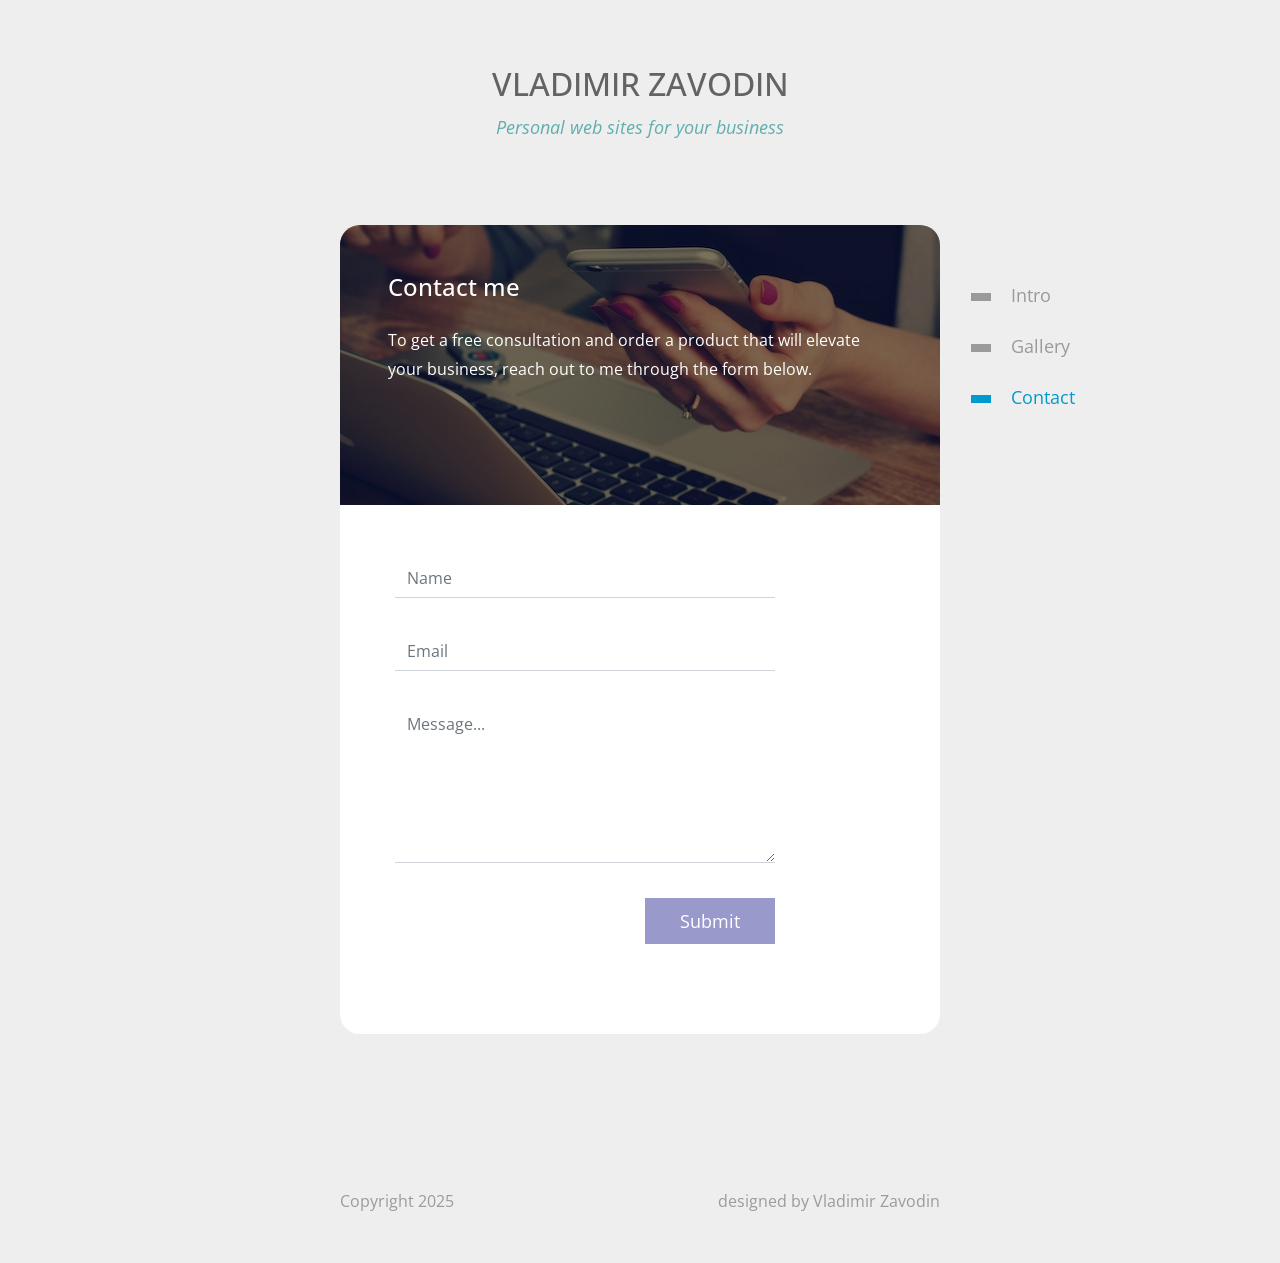
==== contact.html @ 44b368ee "Add Contact form" ====
<!DOCTYPE html>
<html lang="en">

<head>
    <meta charset="UTF-8" />
    <meta name="viewport" content="width=device-width, initial-scale=1.0" />
    <meta http-equiv="X-UA-Compatible" content="ie=edge" />
    <title>Vladimir contacts</title>

    <link rel="stylesheet" href="https://fonts.googleapis.com/css?family=Open+Sans:400,600" />
    <link rel="stylesheet" href="css/bootstrap.min.css" />
    <link rel="stylesheet" href="css/templatemo-style.css" />
</head>

<body>
    <div class="tm-page-container mx-auto">
        <header class="tm-header text-center">
            <h1 class="tm-title text-uppercase">Vladimir Zavodin</h1>
            <p class="tm-primary-color"><i>Personal web sites for your business</i></p>
        </header>

        <section class="tm-section">
            <nav class="tm-nav">
                <ul>
                    <li>
                        <a href="index.html"><span class="tm-nav-deco"></span>Intro</a>
                    </li>
                    <li>
                        <a href="gallery.html"><span class="tm-nav-deco"></span>Gallery</a>
                    </li>
                    <li class="active">
                        <a href="contact.html"><span class="tm-nav-deco"></span>Contact</a>
                    </li>
                </ul>
            </nav>
            <div class="tm-content-container">
                <div class="mb-0 tm-img-overlay-wrap">
                    <div class="tm-img-overlay"></div>
                    <div class="tm-img-overlay-text text-white p-5">
                        <h4 class="mb-4">Contact me</h4>
                        <p class="tm-small">
                            To get a free consultation and order a product that will elevate your business, reach out to me through the form below.
                        </p>
                    </div>
                </div>



                <div class="tm-content">
    <form action="https://web3forms.com/api/v1/submit" method="POST" class="tm-contact-form">
        <div class="form-group">
            <input type="text" id="contact_name" name="contact_name"
                class="form-control rounded-0 border-top-0 border-right-0 border-left-0"
                placeholder="Name" required="" />
        </div>
        <div class="form-group">
            <input type="email" id="contact_email" name="contact_email"
                class="form-control rounded-0 border-top-0 border-right-0 border-left-0"
                placeholder="Email" required="" />
        </div>
        <div class="form-group">
            <textarea rows="6" id="contact_message" name="contact_message"
                class="form-control rounded-0 border-top-0 border-right-0 border-left-0"
                placeholder="Message..." required=""></textarea>
        </div>
        
        <!-- Hidden Input for Web3Forms API Key -->
        <input type="hidden" name="access_key" value="2dc9b407-b427-46bc-88eb-70f7e5c5b931">

        <div class="form-group text-right">
            <button type="submit" class="btn btn-primary rounded-0">
                Submit
            </button>
        </div>
    </form>
</div>

            </div>
        </section>

        <footer>
            <span>Copyright 2025</span>
            <span>designed by Vladimir Zavodin</span>
        </footer>
    </div>
</body>

</html>
---- css/templatemo-style.css ----
/*
Verticard Template
https://templatemo.com/tm-533-verticard
*/

body {
  font-family: "Open Sans", Arial, Helvetica, sans-serif;
  font-size: 18px;
  font-weight: 400;
  overflow-x: hidden;
  background-color: #eeeeee;
  color: #6C6D6E;
}

a {
  transition: all 0.3s ease;
}

a:hover,
a:focus {
  text-decoration: none;
}

p {
  line-height: 1.8;
}

.tm-primary-color {
  color: #61AEAE;
}

.tm-secondary-color {
  color: #0099CC;
}


.tm-page-container {
  max-width: 600px;
  width: 100%;  
}

.tm-section {
  margin-bottom: 155px;
  position: relative;
}

.tm-content-container {      
  border-radius: 20px;
  background-color: white;
}

.tm-nav {
  position: absolute;
  right: -150px;
  top: 45px;
}

.tm-nav > ul > li {
  list-style: none;
}

.tm-nav > ul > li > a {
  display: block;
  padding: 12px 15px;
  color: #999A9B;
}

.tm-nav > ul > li.active > a,
.tm-nav > ul > li > a:hover,
.tm-nav > ul > li > a:focus {
  color: #0299CC;
}

.tm-nav-deco {
  display: inline-block;
  width: 20px;
  height: 8px;
  background-color: #999A9B;
  vertical-align: middle;
  margin-right: 20px;
}

.tm-nav > ul > li.active > a > .tm-nav-deco,
.tm-nav > ul > li:hover > a > .tm-nav-deco
 {
  background-color: #0299CC;
}

.tm-content {  
  padding: 55px;
}

.tm-header {
  padding: 65px 15px;
}

.tm-title {
  font-size: 2rem;
  color: #626364;
}

.tm-page-title {
  font-size: 1.5rem;
  margin-bottom: 40px;
  color: #656667;
}

.tm-img {
  border-top-left-radius: 20px;
  border-top-right-radius: 20px;  
}

footer {
  font-size: 1rem;
  display: flex;
  justify-content: space-between;
  padding-bottom: 50px;
  color: #9A9B9C;
}

.tm-footer-link {
  color: #9A9B9C;
}

/* 
  Gallery Item Hover Effect
  https://tympanus.net/codrops/2014/06/19/ideas-for-subtle-hover-effects/
*/

/* Common style */
.tm-gallery-item figure {
	position: relative;	
	overflow: hidden;
	margin-bottom: 0;
	background: #3085a3;
	text-align: center;
	cursor: pointer;
}

.tm-gallery-item figure img {
	position: relative;
	display: block;
	min-height: 100%;
	max-width: 100%;
	opacity: 0.8;
}

.tm-gallery-item figure figcaption {
	color: #fff;
	text-transform: uppercase;
	font-size: 1.25em;
	-webkit-backface-visibility: hidden;
	backface-visibility: hidden;
}

.tm-gallery-item figure figcaption::before,
.tm-gallery-item figure figcaption::after {
	pointer-events: none;
}

.tm-gallery-item figure figcaption,
.tm-gallery-item figure figcaption > a {
	position: absolute;
	top: 0;
	left: 0;
	width: 100%;
	height: 100%;
}

/* Anchor will cover the whole item by default */
/* For some effects it will show as a button */
.tm-gallery-item figure figcaption > a {
	z-index: 1000;
	text-indent: 200%;
	white-space: nowrap;
	font-size: 0;
	opacity: 0;
}

.tm-gallery-item figure h2 {
	word-spacing: -0.15em;
	font-weight: 300;
}

.tm-gallery-item figure h2 span {	font-weight: 800; }

.tm-gallery-item figure h2,
.tm-gallery-item figure p {
	margin: 0;
}

.tm-gallery-item figure p {
	letter-spacing: 1px;
	font-size: 60.5%;
	max-width: 200px;
	margin: 0 auto;
}

/*---------------*/
/***** Bubba *****/
/*---------------*/

figure.effect-bubba {	background: #9e5406; }

figure.effect-bubba img {
	opacity: 1;
	-webkit-transition: opacity 0.35s;
	transition: opacity 0.35s;
}

figure.effect-bubba:hover img {
	opacity: 0.4;
}

figure.effect-bubba figcaption::before,
figure.effect-bubba figcaption::after {
	position: absolute;
	top: 15px;
	right: 15px;
	bottom: 15px;
	left: 15px;
	content: '';
	opacity: 0;
	-webkit-transition: opacity 0.35s, -webkit-transform 0.35s;
	transition: opacity 0.35s, transform 0.35s;
}

figure.effect-bubba figcaption::before {
	border-top: 1px solid #fff;
	border-bottom: 1px solid #fff;
	-webkit-transform: scale(0,1);
	transform: scale(0,1);
}

figure.effect-bubba figcaption::after {
	border-right: 1px solid #fff;
	border-left: 1px solid #fff;
	-webkit-transform: scale(1,0);
	transform: scale(1,0);
}

figure.effect-bubba h2 {
	font-size: 1.5rem;	
	-webkit-transition: -webkit-transform 0.35s;
	transition: transform 0.35s;
	-webkit-transform: translate3d(0,-5px,0);
	transform: translate3d(0,-5px,0);
	opacity: 0;
}

figure.effect-bubba p {
	width: 100%;
	padding: 10px;
	opacity: 0;
	-webkit-transition: opacity 0.35s, -webkit-transform 0.35s;
	transition: opacity 0.35s, transform 0.35s;
	-webkit-transform: translate3d(0,20px,0);
	transform: translate3d(0,20px,0);
}

figure.effect-bubba:hover figcaption::before,
figure.effect-bubba:hover figcaption::after {
	opacity: 1;
	-webkit-transform: scale(1);
	transform: scale(1);
}

figure.effect-bubba:hover h2,
figure.effect-bubba:hover p {
	opacity: 1;
	-webkit-transform: translate3d(0,0,0);
	transform: translate3d(0,0,0);
}

.tm-gallery {
  margin-top: 40px;
  margin-left: -30px;
  margin-right: -30px;
  margin-bottom: -20px;
}

.tm-gallery-item {
	margin-top: 15px;
	margin-bottom: 15px;
	max-width: 270px;
}

.tm-content-2 {
	padding-left: 45px;
	padding-right: 45px;
}

figcaption {
	display: flex;
	flex-direction: column;
	align-items: center;
	justify-content: center;
}

.tm-img-overlay-wrap {
	position: relative;
	min-height: 280px;
	background-image: url(../img/contact.jpg);
	background-repeat: no-repeat;
	background-size: cover;
	border-top-left-radius: 20px;
	border-top-right-radius: 20px;
}

.tm-img-overlay {
	border-top-left-radius: 20px;
	border-top-right-radius: 20px;
	position: absolute;
	top: 0;
	left: 0;
	width: 100%;
	height: 100%;
	background-color: rgba(0,0,0,0.5);
}

.tm-img-overlay-text {
	position: relative;
	z-index: 1000;
}

.tm-contact-form {
	max-width: 380px;
}

.form-group {
	margin-bottom: 35px;
}

.btn {
	font-size: 1.1rem;
	padding: 10px 35px;
	border: none;
}

.btn-primary {
	background-color: #9999CC;
}

.btn-primary:hover,
.btn-primary:focus {
	background-color: #9a9afc;
}

.tm-small {
	font-size: 90%;
}

@media (max-width: 945px) {
  .tm-nav {
    position: static;
  }

  .tm-page-container {
    padding-left: 15px;
    padding-right: 15px;
  }
}

@media (max-width: 575px) {
	.tm-gallery-item {
		max-width: 100%;
		height: auto;
	}
}

@media (max-width: 480px) {
  footer {
    display: block;
  }

  footer span {
    display: block;
    padding: 15px;
  }
}
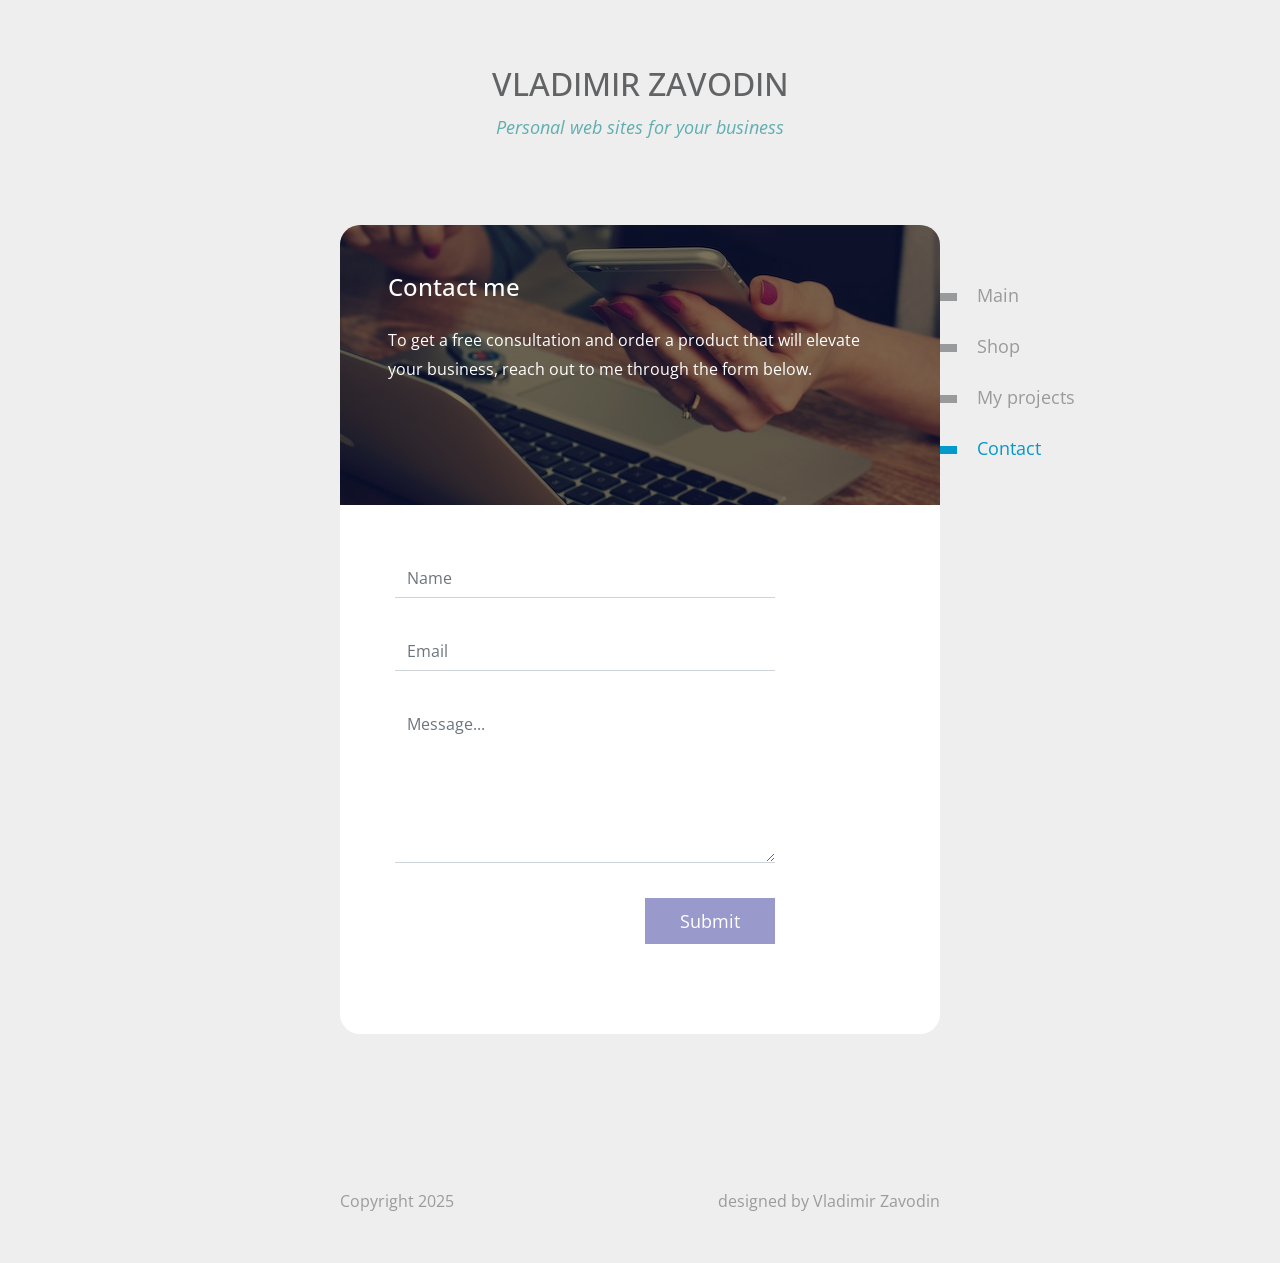
==== commit 8c88c667: "Change images in gallery. Add pricing page" ====
--- a/contact.html
+++ b/contact.html
@@ -9,7 +9,7 @@
 
     <link rel="stylesheet" href="https://fonts.googleapis.com/css?family=Open+Sans:400,600" />
     <link rel="stylesheet" href="css/bootstrap.min.css" />
-    <link rel="stylesheet" href="css/templatemo-style.css" />
+    <link rel="stylesheet" href="css/mo-style.css" />
 </head>
 
 <body>
@@ -23,10 +23,13 @@
             <nav class="tm-nav">
                 <ul>
                     <li>
-                        <a href="index.html"><span class="tm-nav-deco"></span>Intro</a>
+                        <a href="index.html"><span class="tm-nav-deco"></span>Main</a>
                     </li>
                     <li>
-                        <a href="gallery.html"><span class="tm-nav-deco"></span>Gallery</a>
+                        <a href="shop.html"><span class="tm-nav-deco"></span>Shop</a>
+                    </li>
+                    <li>
+                        <a href="projects.html"><span class="tm-nav-deco"></span>My projects</a>
                     </li>
                     <li class="active">
                         <a href="contact.html"><span class="tm-nav-deco"></span>Contact</a>
@@ -47,7 +50,7 @@
 
 
                 <div class="tm-content">
-    <form action="https://web3forms.com/api/v1/submit" method="POST" class="tm-contact-form">
+    <form action="https://api.web3forms.com/submit" method="POST" class="tm-contact-form">
         <div class="form-group">
             <input type="text" id="contact_name" name="contact_name"
                 class="form-control rounded-0 border-top-0 border-right-0 border-left-0"
--- a/css/mo-style.css
+++ b/css/mo-style.css
@@ -0,0 +1,375 @@
+body {
+  font-family: "Open Sans", Arial, Helvetica, sans-serif;
+  font-size: 18px;
+  font-weight: 400;
+  overflow-x: hidden;
+  background-color: #eeeeee;
+  color: #6C6D6E;
+}
+
+a {
+  transition: all 0.3s ease;
+}
+
+a:hover,
+a:focus {
+  text-decoration: none;
+}
+
+p {
+  line-height: 1.8;
+}
+
+.tm-primary-color {
+  color: #61AEAE;
+}
+
+.tm-secondary-color {
+  color: #0099CC;
+}
+
+
+.tm-page-container {
+  max-width: 600px;
+  width: 100%;  
+}
+
+.tm-section {
+  margin-bottom: 155px;
+  position: relative;
+}
+
+.tm-content-container {      
+  border-radius: 20px;
+  background-color: white;
+}
+
+.tm-nav {
+  position: absolute;
+  right: -150px;
+  top: 45px;
+}
+
+.tm-nav > ul > li {
+  list-style: none;
+}
+
+.tm-nav > ul > li > a {
+  display: block;
+  padding: 12px 15px;
+  color: #999A9B;
+}
+
+.tm-nav > ul > li.active > a,
+.tm-nav > ul > li > a:hover,
+.tm-nav > ul > li > a:focus {
+  color: #0299CC;
+}
+
+.tm-nav-deco {
+  display: inline-block;
+  width: 20px;
+  height: 8px;
+  background-color: #999A9B;
+  vertical-align: middle;
+  margin-right: 20px;
+}
+
+.tm-nav > ul > li.active > a > .tm-nav-deco,
+.tm-nav > ul > li:hover > a > .tm-nav-deco
+ {
+  background-color: #0299CC;
+}
+
+.tm-content {  
+  padding: 55px;
+}
+
+.tm-header {
+  padding: 65px 15px;
+}
+
+.tm-title {
+  font-size: 2rem;
+  color: #626364;
+}
+
+.tm-page-title {
+  font-size: 1.5rem;
+  margin-bottom: 40px;
+  color: #656667;
+}
+
+.tm-img {
+  border-top-left-radius: 20px;
+  border-top-right-radius: 20px;  
+}
+
+footer {
+  font-size: 1rem;
+  display: flex;
+  justify-content: space-between;
+  padding-bottom: 50px;
+  color: #9A9B9C;
+}
+
+.tm-footer-link {
+  color: #9A9B9C;
+}
+
+/* 
+  Gallery Item Hover Effect
+  https://tympanus.net/codrops/2014/06/19/ideas-for-subtle-hover-effects/
+*/
+
+/* Common style */
+.tm-gallery-item figure {
+	position: relative;	
+	overflow: hidden;
+	margin-bottom: 0;
+	background: #3085a3;
+	text-align: center;
+	cursor: pointer;
+}
+
+.tm-gallery-item figure img {
+	position: relative;
+	display: block;
+	min-height: 100%;
+	max-width: 100%;
+	opacity: 0.8;
+}
+
+.tm-gallery-item figure figcaption {
+	color: #fff;
+	text-transform: uppercase;
+	font-size: 1.25em;
+	-webkit-backface-visibility: hidden;
+	backface-visibility: hidden;
+}
+
+.tm-gallery-item figure figcaption::before,
+.tm-gallery-item figure figcaption::after {
+	pointer-events: none;
+}
+
+.tm-gallery-item figure figcaption,
+.tm-gallery-item figure figcaption > a {
+	position: absolute;
+	top: 0;
+	left: 0;
+	width: 100%;
+	height: 100%;
+}
+
+/* Anchor will cover the whole item by default */
+/* For some effects it will show as a button */
+.tm-gallery-item figure figcaption > a {
+	z-index: 1000;
+	text-indent: 200%;
+	white-space: nowrap;
+	font-size: 0;
+	opacity: 0;
+}
+
+.tm-gallery-item figure h2 {
+	word-spacing: -0.15em;
+	font-weight: 300;
+}
+
+.tm-gallery-item figure h2 span {	font-weight: 800; }
+
+.tm-gallery-item figure h2,
+.tm-gallery-item figure p {
+	margin: 0;
+}
+
+.tm-gallery-item figure p {
+	letter-spacing: 1px;
+	font-size: 60.5%;
+	max-width: 200px;
+	margin: 0 auto;
+}
+
+/*---------------*/
+/***** Bubba *****/
+/*---------------*/
+
+figure.effect-bubba {	background: #9e5406; }
+
+figure.effect-bubba img {
+	opacity: 1;
+	-webkit-transition: opacity 0.35s;
+	transition: opacity 0.35s;
+}
+
+figure.effect-bubba:hover img {
+	opacity: 0.4;
+}
+
+figure.effect-bubba figcaption::before,
+figure.effect-bubba figcaption::after {
+	position: absolute;
+	top: 15px;
+	right: 15px;
+	bottom: 15px;
+	left: 15px;
+	content: '';
+	opacity: 0;
+	-webkit-transition: opacity 0.35s, -webkit-transform 0.35s;
+	transition: opacity 0.35s, transform 0.35s;
+}
+
+figure.effect-bubba figcaption::before {
+	border-top: 1px solid #fff;
+	border-bottom: 1px solid #fff;
+	-webkit-transform: scale(0,1);
+	transform: scale(0,1);
+}
+
+figure.effect-bubba figcaption::after {
+	border-right: 1px solid #fff;
+	border-left: 1px solid #fff;
+	-webkit-transform: scale(1,0);
+	transform: scale(1,0);
+}
+
+figure.effect-bubba h2 {
+	font-size: 1.5rem;	
+	-webkit-transition: -webkit-transform 0.35s;
+	transition: transform 0.35s;
+	-webkit-transform: translate3d(0,-5px,0);
+	transform: translate3d(0,-5px,0);
+	opacity: 0;
+}
+
+figure.effect-bubba p {
+	width: 100%;
+	padding: 10px;
+	opacity: 0;
+	-webkit-transition: opacity 0.35s, -webkit-transform 0.35s;
+	transition: opacity 0.35s, transform 0.35s;
+	-webkit-transform: translate3d(0,20px,0);
+	transform: translate3d(0,20px,0);
+}
+
+figure.effect-bubba:hover figcaption::before,
+figure.effect-bubba:hover figcaption::after {
+	opacity: 1;
+	-webkit-transform: scale(1);
+	transform: scale(1);
+}
+
+figure.effect-bubba:hover h2,
+figure.effect-bubba:hover p {
+	opacity: 1;
+	-webkit-transform: translate3d(0,0,0);
+	transform: translate3d(0,0,0);
+}
+
+.tm-gallery {
+  margin-top: 40px;
+  margin-left: -30px;
+  margin-right: -30px;
+  margin-bottom: -20px;
+}
+
+.tm-gallery-item {
+	margin-top: 15px;
+	margin-bottom: 15px;
+	max-width: 270px;
+}
+
+.tm-content-2 {
+	padding-left: 45px;
+	padding-right: 45px;
+}
+
+figcaption {
+	display: flex;
+	flex-direction: column;
+	align-items: center;
+	justify-content: center;
+}
+
+.tm-img-overlay-wrap {
+	position: relative;
+	min-height: 280px;
+	background-image: url(../img/contact.jpg);
+	background-repeat: no-repeat;
+	background-size: cover;
+	border-top-left-radius: 20px;
+	border-top-right-radius: 20px;
+}
+
+.tm-img-overlay {
+	border-top-left-radius: 20px;
+	border-top-right-radius: 20px;
+	position: absolute;
+	top: 0;
+	left: 0;
+	width: 100%;
+	height: 100%;
+	background-color: rgba(0,0,0,0.5);
+}
+
+.tm-img-overlay-text {
+	position: relative;
+	z-index: 1000;
+}
+
+.tm-contact-form {
+	max-width: 380px;
+}
+
+.form-group {
+	margin-bottom: 35px;
+}
+
+.btn {
+	font-size: 1.1rem;
+	padding: 10px 35px;
+	border: none;
+}
+
+.btn-primary {
+	background-color: #9999CC;
+}
+
+.btn-primary:hover,
+.btn-primary:focus {
+	background-color: #9a9afc;
+}
+
+.tm-small {
+	font-size: 90%;
+}
+
+@media (max-width: 945px) {
+  .tm-nav {
+    position: static;
+  }
+
+  .tm-page-container {
+    padding-left: 15px;
+    padding-right: 15px;
+  }
+}
+
+@media (max-width: 575px) {
+	.tm-gallery-item {
+		max-width: 100%;
+		height: auto;
+	}
+}
+
+@media (max-width: 480px) {
+  footer {
+    display: block;
+  }
+
+  footer span {
+    display: block;
+    padding: 15px;
+  }
+}
